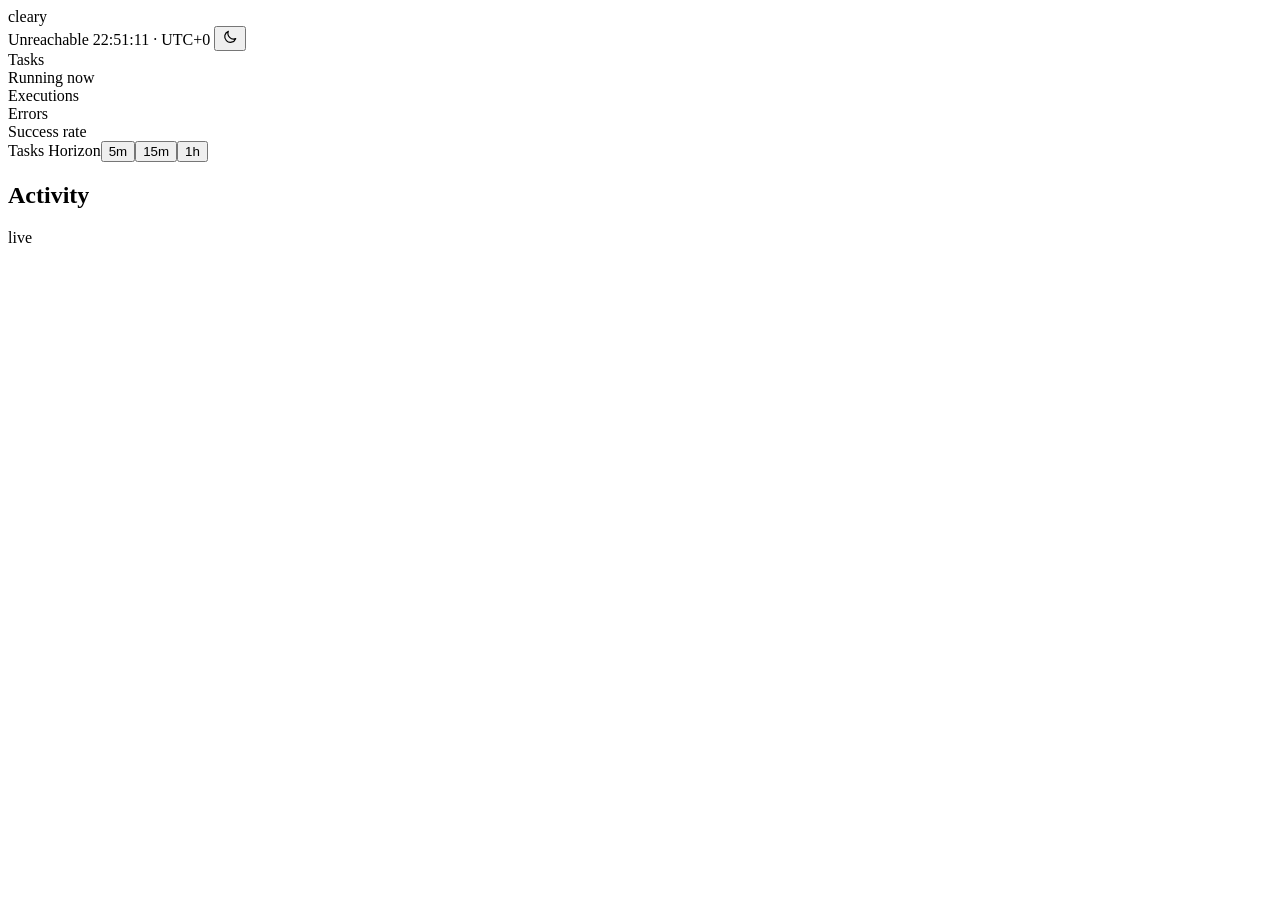
==== src/main/resources/io/github/cymoo/cleary/dashboard/index.html @ 1f128c45 "feat: built-in web dashboard, lifecycle listeners, and reschedule Move the dashboard from the Collee" ====
<!DOCTYPE html>
<html lang="en">
<head>
<meta charset="utf-8">
<meta name="viewport" content="width=device-width, initial-scale=1">
<title>cleary — tasks</title>
<link rel="icon" href="data:image/svg+xml,%3Csvg xmlns='http://www.w3.org/2000/svg' viewBox='0 0 16 16'%3E%3Ccircle cx='8' cy='8' r='5' fill='%236457e0'/%3E%3C/svg%3E">
<link rel="stylesheet" href="assets/styles.css">
<script>
(function () {
  var t = localStorage.getItem("cleary-theme");
  if (!t) t = window.matchMedia("(prefers-color-scheme: dark)").matches ? "dark" : "light";
  document.documentElement.dataset.theme = t;
})();
</script>
</head>
<body>
<div class="page">
  <div class="top">
    <div class="brand"><span class="wordmark">cleary</span><span class="dot"></span></div>
    <div class="top-spacer"></div>
    <span class="pill" id="pill"><span class="pd"></span><span id="pill-text">Connecting…</span></span>
    <span class="top-clock num" id="clock"></span>
    <button class="iconbtn" id="theme-btn" type="button" title="Toggle theme" aria-label="Toggle theme"></button>
  </div>

  <div class="overview" id="overview"></div>

  <section class="card">
    <div class="card-head">
      <span class="card-title">Tasks</span>
      <span class="card-sub" id="tasks-sub"></span>
      <span class="spacer"></span>
      <span class="seg2" id="window-seg"><span class="lb">Horizon</span></span>
    </div>
    <div id="rows"></div>
  </section>

  <div class="section-gap"></div>

  <div class="activity-head">
    <h2>Activity</h2>
    <span class="live"><span class="ld"></span>live</span>
  </div>
  <section class="card">
    <div id="activity"></div>
  </section>
</div>

<div class="toasts2" id="toasts"></div>

<script>
(function () {
  "use strict";

  var API = "api";
  var WINDOWS = [{ label: "5m", sec: 300 }, { label: "15m", sec: 900 }, { label: "1h", sec: 3600 }];
  var EV_GLYPH = { completed: "✓", failed: "✕", skipped: "→", retry: "↻", rejected: "⊘", lifecycle: "•" };
  var SCHED_PRESETS = [
    { label: "every 30s", value: "every 30s" },
    { label: "every 90s", value: "every 90s" },
    { label: "fixed-delay 1m", value: "fixed-delay 1m" },
    { label: "every 5 min", value: "0 */5 * * * ?" },
    { label: "hourly", value: "0 0 * * * ?" },
    { label: "daily 02:00", value: "0 0 2 * * ?" },
  ];

  /* ---------------- state ---------------- */
  var data = null;        // last /api/state payload (times are epoch ms)
  var clockSkew = 0;      // serverNow - clientNow
  var windowSec = 300;
  var selName = null;
  var online = false;

  function now() { return Date.now() + clockSkew; }

  /* ---------------- dom helpers ---------------- */
  function h(tag, cls, text) {
    var el = document.createElement(tag);
    if (cls) el.className = cls;
    if (text != null) el.textContent = text;
    return el;
  }
  var $ = function (id) { return document.getElementById(id); };

  /* ---------------- formatting ---------------- */
  function pad2(n) { return (n < 10 ? "0" : "") + n; }
  function fmtClock(ms) {
    var d = new Date(ms);
    return pad2(d.getHours()) + ":" + pad2(d.getMinutes()) + ":" + pad2(d.getSeconds());
  }
  function fmtTime(ms) { return fmtClock(ms); }
  function fmtInShort(delta) {
    var s = Math.max(0, Math.ceil(delta / 1000));
    if (s >= 86400) return Math.floor(s / 86400) + "d " + Math.floor((s % 86400) / 3600) + "h";
    if (s >= 3600) return Math.floor(s / 3600) + "h " + Math.floor((s % 3600) / 60) + "m";
    if (s >= 60) return Math.floor(s / 60) + "m " + pad2(s % 60) + "s";
    return s + "s";
  }
  function fmtRel(ms, n) {
    if (!ms) return "never";
    var s = Math.max(0, Math.floor((n - ms) / 1000));
    if (s < 5) return "just now";
    if (s < 60) return s + "s ago";
    if (s < 3600) return Math.floor(s / 60) + "m ago";
    if (s < 86400) return Math.floor(s / 3600) + "h ago";
    return Math.floor(s / 86400) + "d ago";
  }
  function fmtDur(ms) {
    if (ms < 1000) return Math.round(ms) + "ms";
    if (ms < 60000) return (ms / 1000).toFixed(1) + "s";
    return Math.floor(ms / 60000) + "m" + pad2(Math.round((ms % 60000) / 1000)) + "s";
  }
  function fmtUptime(ms) {
    var s = Math.floor(ms / 1000);
    if (s < 90) return s + "s";
    if (s < 5400) return Math.floor(s / 60) + "m";
    if (s < 129600) return Math.floor(s / 3600) + "h";
    return Math.floor(s / 86400) + "d";
  }
  var tzLabel = (function () {
    var off = -new Date().getTimezoneOffset() / 60;
    return "UTC" + (off >= 0 ? "+" : "") + off;
  })();

  /* ---------------- theme ---------------- */
  var SUN = '<svg width="17" height="17" viewBox="0 0 24 24" fill="none" stroke="currentColor" stroke-width="1.8" stroke-linecap="round"><circle cx="12" cy="12" r="4.4"/><path d="M12 2.5v2.4M12 19.1v2.4M2.5 12h2.4M19.1 12h2.4M5 5l1.7 1.7M17.3 17.3 19 19M19 5l-1.7 1.7M6.7 17.3 5 19"/></svg>';
  var MOON = '<svg width="16" height="16" viewBox="0 0 24 24" fill="none" stroke="currentColor" stroke-width="1.8" stroke-linecap="round" stroke-linejoin="round"><path d="M20.5 14.5A8.5 8.5 0 0 1 9.5 3.5a8.5 8.5 0 1 0 11 11Z"/></svg>';
  function renderThemeBtn() {
    $("theme-btn").innerHTML = document.documentElement.dataset.theme === "dark" ? SUN : MOON;
  }
  $("theme-btn").addEventListener("click", function () {
    var next = document.documentElement.dataset.theme === "dark" ? "light" : "dark";
    document.documentElement.dataset.theme = next;
    localStorage.setItem("cleary-theme", next);
    renderThemeBtn();
  });
  renderThemeBtn();

  /* ---------------- api ---------------- */
  function api(path, opts) {
    return fetch(API + path, opts).then(function (res) {
      return res.json().catch(function () {
        return { ok: false, error: "HTTP " + res.status };
      });
    });
  }
  function act(name, action, body) {
    var opts = { method: "POST" };
    if (body) {
      opts.headers = { "Content-Type": "application/json" };
      opts.body = JSON.stringify(body);
    }
    return api("/tasks/" + encodeURIComponent(name) + "/" + action, opts).then(function (j) {
      if (!j.ok) { toast(j.error || "Action failed", true); return false; }
      return true;
    }).catch(function () { toast("Network error", true); return false; });
  }

  /* ---------------- toasts ---------------- */
  function toast(msg, isErr) {
    var el = h("div", "toast2" + (isErr ? " err" : ""));
    el.appendChild(h("span", "tdot"));
    el.appendChild(document.createTextNode(msg));
    $("toasts").appendChild(el);
    setTimeout(function () { el.remove(); }, 3200);
  }

  /* ---------------- top bar ---------------- */
  function renderPill() {
    var pill = $("pill"), text = $("pill-text");
    if (!online) {
      pill.className = "pill stopped";
      text.textContent = "Unreachable";
      return;
    }
    if (data && data.stats.started_at) {
      pill.className = "pill";
      text.textContent = "Scheduler running · " + fmtUptime(now() - data.stats.started_at);
    } else {
      pill.className = "pill stopped";
      text.textContent = "Scheduler not started";
    }
  }
  function renderClock() {
    $("clock").textContent = fmtClock(now()) + " · " + tzLabel;
  }

  /* ---------------- overview ---------------- */
  var ovRefs = null;
  function buildOverview() {
    var root = $("overview");
    function block(label) {
      var ov = h("div", "ov");
      var big = h("span", "big num");
      ov.appendChild(big);
      ov.appendChild(h("span", "lbl", label));
      root.appendChild(ov);
      return { ov: ov, big: big };
    }
    ovRefs = {
      tasks: block("Tasks"),
      running: block("Running now"),
      runs: block("Executions"),
      errors: block("Errors"),
      rate: block("Success rate"),
    };
  }
  function renderOverview() {
    var s = data.stats;
    ovRefs.tasks.big.textContent = "";
    ovRefs.tasks.big.appendChild(document.createTextNode(String(s.total_tasks)));
    ovRefs.tasks.big.appendChild(h("span", "frac", " / " + s.enabled_tasks + " active"));
    ovRefs.running.big.textContent = String(s.running_tasks);
    ovRefs.running.ov.className = "ov" + (s.running_tasks > 0 ? " is-accent" : "");
    ovRefs.runs.big.textContent = s.total_runs.toLocaleString();
    ovRefs.errors.big.textContent = s.total_errors.toLocaleString();
    ovRefs.errors.ov.className = "ov" + (s.total_errors > 0 ? " is-red" : "");
    var rate = s.total_runs > 0 ? ((s.total_runs - s.total_errors) / s.total_runs) * 100 : 100;
    ovRefs.rate.big.textContent = "";
    ovRefs.rate.big.appendChild(document.createTextNode(rate.toFixed(1)));
    ovRefs.rate.big.appendChild(h("span", "frac", "%"));
  }

  /* ---------------- window segmented control ---------------- */
  (function () {
    var seg = $("window-seg");
    WINDOWS.forEach(function (w) {
      var b = h("button", w.sec === windowSec ? "on" : "", w.label);
      b.addEventListener("click", function () {
        windowSec = w.sec;
        Array.prototype.forEach.call(seg.querySelectorAll("button"), function (x) { x.className = ""; });
        b.className = "on";
        poll();
      });
      seg.appendChild(b);
    });
  })();

  function renderTasksSub() {
    var s = data.stats;
    $("tasks-sub").textContent = data.tasks.length + " registered · " + s.workers + " workers";
  }

  /* ---------------- task rows ---------------- */
  var rowMap = new Map();
  var rowOrder = "";
  var rulerEl = null;
  var emptyEl = null;

  function buildRuler() {
    var head = h("div", "trow thead");
    head.appendChild(h("span"));
    head.appendChild(h("span", "colcap", "Task"));
    rulerEl = h("div", "ruler2");
    head.appendChild(rulerEl);
    var nr = h("span", "colcap", "Next run");
    nr.style.textAlign = "right";
    head.appendChild(nr);
    head.appendChild(h("span"));
    $("rows").appendChild(head);
    renderRuler();
  }
  function renderRuler() {
    if (!rulerEl) return;
    rulerEl.textContent = "";
    rulerEl.appendChild(h("span", "r0", "NOW"));
    for (var i = 1; i <= 4; i++) {
      var frac = i / 5, sec = windowSec * frac;
      var label = "+" + (sec >= 3600 ? (sec / 3600) + "h" : sec >= 60 ? (sec / 60) + "m" : sec + "s");
      var m = h("span", "rm num", label);
      m.style.left = (frac * 100) + "%";
      rulerEl.appendChild(m);
    }
  }

  function buildRow(name) {
    var root = h("div", "trow");
    var dot = h("span", "sdot ok");
    root.appendChild(dot);

    var tname = h("div", "tname");
    var nm = h("div", "nm", name);
    var meta = h("div", "meta num");
    tname.appendChild(nm); tname.appendChild(meta);
    root.appendChild(tname);

    var lane = h("div", "lane2");
    var rail = h("div", "rail");
    var glow = h("div", "runglow");
    glow.style.display = "none";
    var note = h("span", "lnote num");
    lane.appendChild(rail); lane.appendChild(glow); lane.appendChild(note);
    root.appendChild(lane);

    var tnext = h("div", "tnext");
    var cd = h("div", "cd num");
    var sub = h("div", "sub num");
    tnext.appendChild(cd); tnext.appendChild(sub);
    root.appendChild(tnext);

    var acts = h("div", "tacts");
    var btnRun = h("button", "rbtn", "Run");
    var btnPause = h("button", "rbtn", "Pause");
    acts.appendChild(btnRun); acts.appendChild(btnPause);
    root.appendChild(acts);

    root.tabIndex = 0;
    root.setAttribute("role", "button");
    root.setAttribute("aria-label", name + " — task details");
    root.addEventListener("click", function () { selName === name ? closeDrawer() : openDrawer(name); });
    root.addEventListener("keydown", function (e) {
      if (e.target === root && (e.key === "Enter" || e.key === " ")) {
        e.preventDefault();
        selName === name ? closeDrawer() : openDrawer(name);
      }
    });
    acts.addEventListener("click", function (e) { e.stopPropagation(); });
    btnRun.addEventListener("click", function () { doRun(name); });
    btnPause.addEventListener("click", function () { doTogglePause(name); });

    return { root: root, dot: dot, meta: meta, lane: lane, glow: glow, note: note,
             cd: cd, sub: sub, btnPause: btnPause, ticks: new Map(), task: null };
  }

  function updateRow(r) {
    var t = r.task, n = now();
    var st = t.running ? "run" : !t.enabled ? "off" : (t.last_error ? "err" : "ok");
    r.dot.className = "sdot " + st;
    r.root.className = "trow" + (selName === t.name ? " sel" : "") + (!t.enabled ? " paused" : "");

    // meta line
    r.meta.textContent = "";
    r.meta.appendChild(document.createTextNode(t.meaning + " · " + t.run_count.toLocaleString() + " runs"));
    if (t.error_count > 0) {
      r.meta.appendChild(document.createTextNode(" · "));
      r.meta.appendChild(h("span", "er", t.error_count.toLocaleString() + " errors"));
    }
    if (t.skip_count > 0) {
      r.meta.appendChild(document.createTextNode(" · "));
      r.meta.appendChild(h("span", "sk", t.skip_count.toLocaleString() + " skips"));
    }

    // countdown block
    if (t.running) {
      r.cd.className = "cd num running";
      r.cd.textContent = "Running · " + (t.lastMs ? fmtDur(Math.max(0, n - t.lastMs)) : "");
      r.sub.textContent = t.running_count > 1 ? t.running_count + " instances" : "in flight";
    } else if (!t.enabled) {
      r.cd.className = "cd num off";
      r.cd.textContent = "Paused";
      r.sub.textContent = "manual run allowed";
    } else if (t.nextMs) {
      var delta = t.nextMs - n;
      r.cd.className = "cd num" + (delta < 15000 ? " soon" : "");
      r.cd.textContent = "in " + fmtInShort(delta);
      r.sub.textContent = "ran " + fmtRel(t.lastMs, n);
    } else {
      r.cd.className = "cd num off";
      r.cd.textContent = "—";
      r.sub.textContent = t.expr || t.schedule ? "not scheduled" : "manual only";
    }
    r.btnPause.textContent = t.enabled ? "Pause" : "Resume";

    updateLane(r, n);
  }

  function updateLane(r, n) {
    var t = r.task;
    var windowMs = windowSec * 1000;
    r.lane.classList.toggle("paused-lane", !t.enabled);
    r.glow.style.display = t.running ? "" : "none";

    var visible = new Set();
    if (t.enabled) {
      for (var i = 0; i < t.upcomingMs.length; i++) {
        var ts = t.upcomingMs[i];
        var pct = ((ts - n) / windowMs) * 100;
        if (pct < -1 || pct > 100) continue;
        visible.add(ts);
        var tk = r.ticks.get(ts);
        if (!tk) {
          tk = h("span", "tk");
          tk.style.left = pct + "%";
          r.ticks.set(ts, tk);
          r.lane.appendChild(tk);
        } else {
          tk.style.left = pct + "%";
        }
        tk.classList.toggle("far", pct > 62);
      }
    }
    r.ticks.forEach(function (tk, ts) {
      if (!visible.has(ts)) { tk.remove(); r.ticks.delete(ts); }
    });

    if (!t.enabled) {
      r.note.textContent = "Paused";
    } else if (visible.size === 0 && t.nextMs) {
      r.note.textContent = "next " + fmtInShort(t.nextMs - n);
    } else {
      r.note.textContent = "";
    }
  }

  function renderRows() {
    var rows = $("rows");
    if (!rulerEl) buildRuler();

    if (!data.tasks.length) {
      if (!emptyEl) {
        emptyEl = h("div", "rows-empty", "No tasks registered. Add tasks with scheduler.task(\"name\") { … } in your code.");
        rows.appendChild(emptyEl);
      }
    } else if (emptyEl) {
      emptyEl.remove();
      emptyEl = null;
    }

    var seen = new Set();
    data.tasks.forEach(function (t) {
      seen.add(t.name);
      var r = rowMap.get(t.name);
      if (!r) {
        r = buildRow(t.name);
        rowMap.set(t.name, r);
        rows.appendChild(r.root);
      }
      r.task = t;
      updateRow(r);
    });
    rowMap.forEach(function (r, name) {
      if (!seen.has(name)) { r.root.remove(); rowMap.delete(name); }
    });

    var order = data.tasks.map(function (t) { return t.name; }).join("\n");
    if (order !== rowOrder) {
      data.tasks.forEach(function (t) { rows.appendChild(rowMap.get(t.name).root); });
      rowOrder = order;
    }
  }

  /* ---------------- activity ---------------- */
  var actSig = "";
  function renderActivity() {
    var events = data.events || [];
    var sig = events.length + ":" + (events.length ? events[0].at + events[0].kind + events[0].task : "");
    if (sig === actSig) return;
    actSig = sig;

    var root = $("activity");
    root.textContent = "";
    if (!events.length) {
      root.appendChild(h("div", "act-empty", "No activity yet."));
      return;
    }
    events.slice(0, 30).forEach(function (ev) {
      var row = h("div", "act k-" + ev.kind);
      row.appendChild(h("span", "t num", fmtTime(ev.atMs)));
      row.appendChild(h("span", "badge", EV_GLYPH[ev.kind] || "•"));
      row.appendChild(h("span", "nm" + (ev.task ? "" : " sys"), ev.task || "scheduler"));
      row.appendChild(h("span", "msg", ev.message));
      row.appendChild(h("span", "dur num", ev.duration_ms > 0 ? fmtDur(ev.duration_ms) : ""));
      root.appendChild(row);
    });
  }

  /* ---------------- actions ---------------- */
  function doRun(name) {
    act(name, "run").then(function (ok) {
      if (ok) { toast(name + " triggered"); poll(); }
    });
  }
  function doTogglePause(name) {
    var t = findTask(name);
    if (!t) return;
    act(name, t.enabled ? "pause" : "resume").then(function (ok) {
      if (ok) { toast(name + (t.enabled ? " paused" : " resumed")); poll(); }
    });
  }
  function findTask(name) {
    if (!data) return null;
    for (var i = 0; i < data.tasks.length; i++) if (data.tasks[i].name === name) return data.tasks[i];
    return null;
  }

  /* ---------------- drawer ---------------- */
  var dw = null;        // drawer refs
  var editing = false;
  var fires = [];       // next fire times (ms) for the selected task's current schedule
  var firesExpr = "";

  function openDrawer(name) {
    closeDrawer();
    selName = name;
    var t = findTask(name);
    if (!t) return;
    buildDrawer();
    if (t.expr) fetchFires(t.expr);
    renderRows();
  }
  function closeDrawer() {
    if (dw) { dw.scrim.remove(); dw.root.remove(); dw = null; }
    selName = null;
    editing = false;
    fires = []; firesExpr = "";
    if (data) renderRows();
  }
  function fetchFires(expr) {
    firesExpr = expr;
    api("/schedule/preview?expr=" + encodeURIComponent(expr)).then(function (j) {
      if (j.ok && firesExpr === expr) {
        fires = j.next || [];
        if (dw && !editing) renderDrawer();
      }
    }).catch(function () {});
  }

  function spec(parent, key) {
    var row = h("div", "spec2");
    row.appendChild(h("span", "k", key));
    var v = h("span", "v");
    row.appendChild(v);
    parent.appendChild(row);
    return v;
  }
  function section(parent, title) {
    var sec = h("div", "dsec2");
    var head = h("div", "dsec2-title");
    head.appendChild(h("span", null, title));
    sec.appendChild(head);
    parent.appendChild(sec);
    return { sec: sec, head: head };
  }

  function buildDrawer() {
    var scrim = h("div", "scrim2");
    scrim.addEventListener("click", closeDrawer);
    var root = h("aside", "drawer2");

    // head
    var head = h("div", "dw2-head");
    var top = h("div", "dw2-top");
    var dot = h("span", "sdot ok");
    var nameEl = h("span", "dw2-name", selName);
    var close = h("button", "dw2-close", "✕");
    close.addEventListener("click", closeDrawer);
    top.appendChild(dot); top.appendChild(nameEl); top.appendChild(close);
    head.appendChild(top);
    var stateLine = h("div", "dw2-state");
    head.appendChild(stateLine);
    var acts = h("div", "dw2-acts");
    var btnRun = h("button", "btn2 primary grow", "Run now");
    var btnPause = h("button", "btn2 grow", "Pause");
    btnRun.addEventListener("click", function () { doRun(selName); });
    btnPause.addEventListener("click", function () { doTogglePause(selName); });
    acts.appendChild(btnRun); acts.appendChild(btnPause);
    head.appendChild(acts);
    root.appendChild(head);

    var body = h("div", "dw2-body");
    root.appendChild(body);

    // schedule
    var sched = section(body, "Schedule");
    var editBtn = h("button", "linkbtn", "Edit");
    sched.head.appendChild(editBtn);
    var schedView = h("div");
    sched.sec.appendChild(schedView);
    var schedEdit = h("div");
    schedEdit.style.display = "none";
    sched.sec.appendChild(schedEdit);
    editBtn.addEventListener("click", function () { startEdit(); });

    // policy
    var pol = section(body, "Execution policy");
    var vTimeout = spec(pol.sec, "Timeout");
    var vOverlap = spec(pol.sec, "Overlap");
    var vRetry = spec(pol.sec, "Retry");
    var vTags = spec(pol.sec, "Tags");
    var vManual = spec(pol.sec, "Manual trigger");
    vManual.className = "v soft";
    vManual.textContent = "Allowed while paused";

    // stats
    var st = section(body, "Statistics");
    var vExec = spec(st.sec, "Executions");
    var vErr = spec(st.sec, "Errors");
    var vSkip = spec(st.sec, "Skips");
    var vRej = spec(st.sec, "Rejected");
    var vRate = spec(st.sec, "Success rate");
    var vLast = spec(st.sec, "Last run");
    var errBox = h("div", "errbox2");
    errBox.style.display = "none";
    st.sec.appendChild(errBox);

    // events
    var evs = section(body, "Recent events");
    var evList = h("div");
    evs.sec.appendChild(evList);

    // danger
    var danger = section(body, "Danger zone");
    var dangerBody = h("div");
    danger.sec.appendChild(dangerBody);

    document.body.appendChild(scrim);
    document.body.appendChild(root);

    dw = { scrim: scrim, root: root, dot: dot, stateLine: stateLine, btnPause: btnPause,
           schedView: schedView, schedEdit: schedEdit, editBtn: editBtn,
           vTimeout: vTimeout, vOverlap: vOverlap, vRetry: vRetry, vTags: vTags,
           vExec: vExec, vErr: vErr, vSkip: vSkip, vRej: vRej, vRate: vRate, vLast: vLast,
           errBox: errBox, evList: evList, dangerBody: dangerBody, evSig: "", confirming: false };
    renderDrawer();
    renderDanger();
  }

  function renderDrawer() {
    if (!dw) return;
    var t = findTask(selName);
    if (!t) { closeDrawer(); return; }
    var n = now();

    var st = t.running ? "run" : !t.enabled ? "off" : (t.last_error ? "err" : "ok");
    dw.dot.className = "sdot " + st;

    dw.stateLine.textContent = "";
    var b = h("b");
    if (t.running) {
      b.textContent = "Running";
      dw.stateLine.appendChild(b);
      dw.stateLine.appendChild(document.createTextNode(" · " + (t.lastMs ? fmtDur(Math.max(0, n - t.lastMs)) + " elapsed" : "in flight")));
    } else if (t.enabled) {
      b.textContent = "Idle";
      dw.stateLine.appendChild(b);
      dw.stateLine.appendChild(document.createTextNode(t.nextMs ? " · next run in " + fmtInShort(t.nextMs - n) : ""));
    } else {
      b.textContent = "Paused";
      dw.stateLine.appendChild(b);
      dw.stateLine.appendChild(document.createTextNode(" · manual runs still allowed"));
    }
    dw.btnPause.textContent = t.enabled ? "Pause" : "Resume";

    // schedule view (skipped while editing)
    if (!editing) {
      dw.editBtn.style.display = t.expr ? "" : "none";
      dw.schedView.textContent = "";
      var vExpr = spec(dw.schedView, "Expression");
      vExpr.className = "v mono";
      vExpr.textContent = t.expr || t.schedule || "manual only";
      var vMean = spec(dw.schedView, "Meaning");
      vMean.textContent = t.meaning;
      if (fires.length) {
        var fl = h("div", "fires2");
        fires.forEach(function (f) {
          if (f < n) return;
          var row = h("div", "fire2");
          row.appendChild(h("b", null, fmtTime(f)));
          row.appendChild(document.createTextNode(" — in " + fmtInShort(f - n)));
          fl.appendChild(row);
        });
        dw.schedView.appendChild(fl);
        if (fires[0] && fires[0] < n - 1500 && t.expr) fetchFires(t.expr);
      }
    }

    // policy
    dw.vTimeout.className = "v" + (t.timeout_ms > 0 ? "" : " soft");
    dw.vTimeout.textContent = t.timeout_ms > 0 ? fmtDur(t.timeout_ms) : "none";
    dw.vOverlap.className = "v soft";
    dw.vOverlap.textContent = t.allow_overlapping ? "Allow parallel runs" : "Deny — skip if running";
    dw.vRetry.className = "v soft";
    dw.vRetry.textContent = t.retry || "none";
    dw.vTags.className = "v soft";
    dw.vTags.textContent = t.tags && t.tags.length ? t.tags.join(", ") : "—";

    // stats
    dw.vExec.textContent = t.run_count.toLocaleString();
    dw.vErr.className = "v" + (t.error_count > 0 ? " red" : " soft");
    dw.vErr.textContent = t.error_count.toLocaleString();
    dw.vSkip.className = "v" + (t.skip_count > 0 ? " amber" : " soft");
    dw.vSkip.textContent = t.skip_count.toLocaleString();
    dw.vRej.className = "v" + (t.rejected_count > 0 ? " red" : " soft");
    dw.vRej.textContent = t.rejected_count.toLocaleString();
    dw.vRate.textContent = t.run_count > 0 ? (((t.run_count - t.error_count) / t.run_count) * 100).toFixed(1) + "%" : "—";
    dw.vLast.className = "v soft";
    dw.vLast.textContent = t.lastMs ? fmtRel(t.lastMs, n) : "never";
    dw.errBox.style.display = t.last_error ? "" : "none";
    dw.errBox.textContent = t.last_error;

    // events
    var evs = (data.events || []).filter(function (ev) { return ev.task === t.name; }).slice(0, 7);
    var sig = evs.length + ":" + (evs.length ? evs[0].at + evs[0].kind : "");
    if (sig !== dw.evSig) {
      dw.evSig = sig;
      dw.evList.textContent = "";
      if (!evs.length) {
        dw.evList.appendChild(h("div", "mini-empty2", "No recent events for this task."));
      }
      evs.forEach(function (ev) {
        var row = h("div", "mini2 k-" + ev.kind);
        row.appendChild(h("span", "t num", fmtTime(ev.atMs)));
        row.appendChild(h("span", "badge", EV_GLYPH[ev.kind] || "•"));
        row.appendChild(h("span", "msg", ev.message));
        row.appendChild(h("span", "dur num", ev.duration_ms > 0 ? fmtDur(ev.duration_ms) : ""));
        dw.evList.appendChild(row);
      });
    }
  }

  function renderDanger() {
    if (!dw) return;
    dw.dangerBody.textContent = "";
    if (!dw.confirming) {
      var btn = h("button", "btn2 danger", "Remove task");
      btn.addEventListener("click", function () { dw.confirming = true; renderDanger(); });
      dw.dangerBody.appendChild(btn);
    } else {
      var row = h("div", "confirm2");
      row.appendChild(h("span", "q", "Remove “" + selName + "” and its statistics?"));
      var yes = h("button", "btn2 dangerfill", "Remove");
      var no = h("button", "btn2", "Keep");
      yes.addEventListener("click", function () {
        var name = selName;
        act(name, "remove").then(function (ok) {
          if (ok) { toast(name + " removed"); closeDrawer(); poll(); }
        });
      });
      no.addEventListener("click", function () { dw.confirming = false; renderDanger(); });
      row.appendChild(yes); row.appendChild(no);
      dw.dangerBody.appendChild(row);
    }
  }

  /* ---------------- schedule editor ---------------- */
  var previewTimer = null;

  function startEdit() {
    var t = findTask(selName);
    if (!t || !dw || !t.expr) return;
    editing = true;
    dw.editBtn.style.display = "none";
    dw.schedView.style.display = "none";
    var ed = dw.schedEdit;
    ed.style.display = "";
    ed.textContent = "";

    var input = h("input", "field2");
    input.value = t.expr;
    input.placeholder = "every 90s · fixed-delay 5m · 0 */5 * * * ?";
    input.spellcheck = false;
    ed.appendChild(input);

    var chips = h("div", "chips2");
    SCHED_PRESETS.forEach(function (p) {
      var c = h("button", "chip2", p.label);
      c.addEventListener("click", function () { input.value = p.value; schedulePreview(); });
      chips.appendChild(c);
    });
    ed.appendChild(chips);

    var msg = h("div", "pmsg");
    msg.style.display = "none";
    ed.appendChild(msg);
    var firesBox = h("div", "fires2");
    firesBox.style.display = "none";
    ed.appendChild(firesBox);

    var actsRow = h("div", "edacts2");
    var apply = h("button", "btn2 primary grow", "Apply schedule");
    apply.disabled = true;
    var cancel = h("button", "btn2", "Cancel");
    actsRow.appendChild(apply); actsRow.appendChild(cancel);
    ed.appendChild(actsRow);

    function schedulePreview() {
      clearTimeout(previewTimer);
      previewTimer = setTimeout(runPreview, 250);
    }
    function runPreview() {
      var expr = input.value.trim();
      if (!expr) {
        msg.style.display = "none"; firesBox.style.display = "none";
        input.classList.remove("bad"); apply.disabled = true;
        return;
      }
      api("/schedule/preview?expr=" + encodeURIComponent(expr)).then(function (j) {
        if (input.value.trim() !== expr) return;
        if (j.ok) {
          input.classList.remove("bad");
          apply.disabled = false;
          msg.className = "pmsg ok";
          msg.style.display = "";
          msg.textContent = "";
          msg.appendChild(document.createTextNode("✓ "));
          msg.appendChild(h("b", null, j.meaning || j.expr));
          msg.appendChild(document.createTextNode(" — next fires:"));
          firesBox.style.display = "";
          firesBox.textContent = "";
          (j.next || []).forEach(function (f) {
            var row = h("div", "fire2");
            row.appendChild(h("b", null, fmtTime(f)));
            row.appendChild(document.createTextNode(" — in " + fmtInShort(f - now())));
            firesBox.appendChild(row);
          });
        } else {
          input.classList.add("bad");
          apply.disabled = true;
          msg.className = "pmsg bad";
          msg.style.display = "";
          msg.textContent = "✕ " + (j.error || "invalid expression");
          firesBox.style.display = "none";
        }
      }).catch(function () {});
    }
    input.addEventListener("input", schedulePreview);
    input.addEventListener("keydown", function (e) {
      if (e.key === "Enter" && !apply.disabled) applyNow();
      if (e.key === "Escape") { e.stopPropagation(); stopEdit(); }
    });
    cancel.addEventListener("click", stopEdit);
    function applyNow() {
      var expr = input.value.trim();
      act(selName, "schedule", { expr: expr }).then(function (ok) {
        if (ok) {
          toast(selName + " rescheduled");
          stopEdit();
          fetchFires(expr);
          poll();
        }
      });
    }
    apply.addEventListener("click", applyNow);

    input.focus();
    runPreview();
  }
  function stopEdit() {
    editing = false;
    if (!dw) return;
    dw.schedEdit.style.display = "none";
    dw.schedEdit.textContent = "";
    dw.schedView.style.display = "";
    dw.editBtn.style.display = "";
    renderDrawer();
  }

  document.addEventListener("keydown", function (e) {
    if (e.key === "Escape") {
      if (editing) stopEdit();
      else if (dw) closeDrawer();
    }
  });

  /* ---------------- poll & tick ---------------- */
  function parsePayload(j) {
    j.tasks.forEach(function (t) {
      t.nextMs = t.next_run || 0;
      t.lastMs = t.last_run || 0;
      t.upcomingMs = t.upcoming || [];
    });
    (j.events || []).forEach(function (ev) { ev.atMs = ev.at; });
    return j;
  }

  var polling = false;
  function poll() {
    if (polling) return;
    polling = true;
    fetch(API + "/state?window=" + windowSec, { cache: "no-store" })
      .then(function (res) {
        if (!res.ok) throw new Error("HTTP " + res.status);
        return res.json();
      })
      .then(function (j) {
        data = parsePayload(j);
        clockSkew = j.now - Date.now();
        online = true;
        renderAll();
      })
      .catch(function () {
        online = false;
        renderPill();
      })
      .finally(function () { polling = false; });
  }

  function renderAll() {
    if (!data) return;
    renderPill();
    renderClock();
    renderOverview();
    renderTasksSub();
    renderRuler();
    renderRows();
    renderActivity();
    renderDrawer();
  }

  function tick() {
    renderClock();
    if (!data) return;
    renderPill();
    rowMap.forEach(function (r) { if (r.task) updateRow(r); });
    renderDrawer();
  }

  buildOverview();
  poll();
  setInterval(poll, 2000);
  setInterval(tick, 1000);
})();
</script>
</body>
</html>
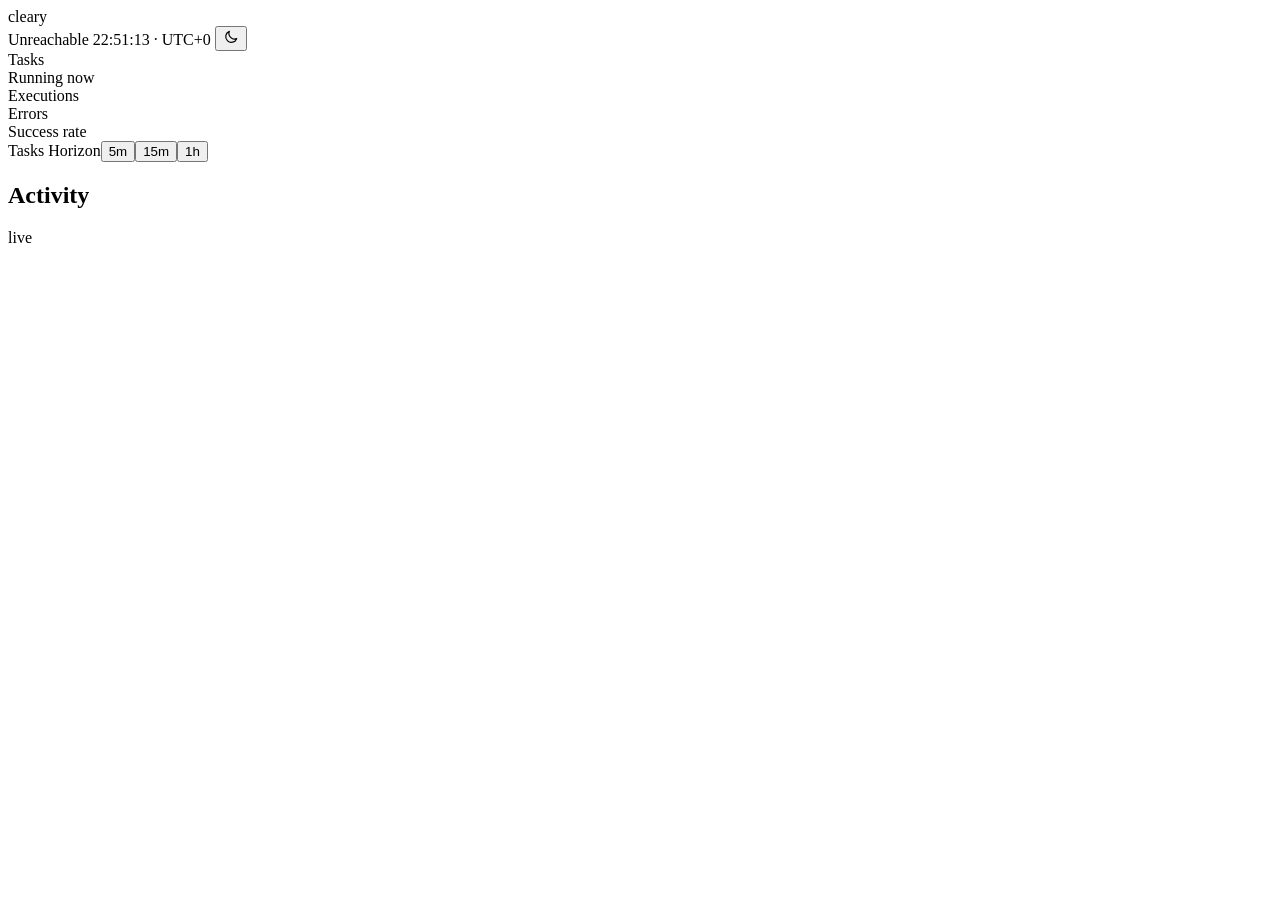
==== commit 68f32fd2: "refactor(dashboard): rebuild on Colleen; mountable as a sub-app Replace the JDK HttpServer implement" ====
--- a/src/main/resources/io/github/cymoo/cleary/dashboard/index.html
+++ b/src/main/resources/io/github/cymoo/cleary/dashboard/index.html
@@ -174,9 +174,9 @@
       text.textContent = "Unreachable";
       return;
     }
-    if (data && data.stats.started_at) {
+    if (data && data.stats.startedAt) {
       pill.className = "pill";
-      text.textContent = "Scheduler running · " + fmtUptime(now() - data.stats.started_at);
+      text.textContent = "Scheduler running · " + fmtUptime(now() - data.stats.startedAt);
     } else {
       pill.className = "pill stopped";
       text.textContent = "Scheduler not started";
@@ -209,14 +209,14 @@
   function renderOverview() {
     var s = data.stats;
     ovRefs.tasks.big.textContent = "";
-    ovRefs.tasks.big.appendChild(document.createTextNode(String(s.total_tasks)));
-    ovRefs.tasks.big.appendChild(h("span", "frac", " / " + s.enabled_tasks + " active"));
-    ovRefs.running.big.textContent = String(s.running_tasks);
-    ovRefs.running.ov.className = "ov" + (s.running_tasks > 0 ? " is-accent" : "");
-    ovRefs.runs.big.textContent = s.total_runs.toLocaleString();
-    ovRefs.errors.big.textContent = s.total_errors.toLocaleString();
-    ovRefs.errors.ov.className = "ov" + (s.total_errors > 0 ? " is-red" : "");
-    var rate = s.total_runs > 0 ? ((s.total_runs - s.total_errors) / s.total_runs) * 100 : 100;
+    ovRefs.tasks.big.appendChild(document.createTextNode(String(s.totalTasks)));
+    ovRefs.tasks.big.appendChild(h("span", "frac", " / " + s.enabledTasks + " active"));
+    ovRefs.running.big.textContent = String(s.runningTasks);
+    ovRefs.running.ov.className = "ov" + (s.runningTasks > 0 ? " is-accent" : "");
+    ovRefs.runs.big.textContent = s.totalRuns.toLocaleString();
+    ovRefs.errors.big.textContent = s.totalErrors.toLocaleString();
+    ovRefs.errors.ov.className = "ov" + (s.totalErrors > 0 ? " is-red" : "");
+    var rate = s.totalRuns > 0 ? ((s.totalRuns - s.totalErrors) / s.totalRuns) * 100 : 100;
     ovRefs.rate.big.textContent = "";
     ovRefs.rate.big.appendChild(document.createTextNode(rate.toFixed(1)));
     ovRefs.rate.big.appendChild(h("span", "frac", "%"));
@@ -325,27 +325,27 @@
 
   function updateRow(r) {
     var t = r.task, n = now();
-    var st = t.running ? "run" : !t.enabled ? "off" : (t.last_error ? "err" : "ok");
+    var st = t.running ? "run" : !t.enabled ? "off" : (t.lastError ? "err" : "ok");
     r.dot.className = "sdot " + st;
     r.root.className = "trow" + (selName === t.name ? " sel" : "") + (!t.enabled ? " paused" : "");
 
     // meta line
     r.meta.textContent = "";
-    r.meta.appendChild(document.createTextNode(t.meaning + " · " + t.run_count.toLocaleString() + " runs"));
-    if (t.error_count > 0) {
+    r.meta.appendChild(document.createTextNode(t.meaning + " · " + t.runCount.toLocaleString() + " runs"));
+    if (t.errorCount > 0) {
       r.meta.appendChild(document.createTextNode(" · "));
-      r.meta.appendChild(h("span", "er", t.error_count.toLocaleString() + " errors"));
-    }
-    if (t.skip_count > 0) {
+      r.meta.appendChild(h("span", "er", t.errorCount.toLocaleString() + " errors"));
+    }
+    if (t.skipCount > 0) {
       r.meta.appendChild(document.createTextNode(" · "));
-      r.meta.appendChild(h("span", "sk", t.skip_count.toLocaleString() + " skips"));
+      r.meta.appendChild(h("span", "sk", t.skipCount.toLocaleString() + " skips"));
     }
 
     // countdown block
     if (t.running) {
       r.cd.className = "cd num running";
       r.cd.textContent = "Running · " + (t.lastMs ? fmtDur(Math.max(0, n - t.lastMs)) : "");
-      r.sub.textContent = t.running_count > 1 ? t.running_count + " instances" : "in flight";
+      r.sub.textContent = t.runningCount > 1 ? t.runningCount + " instances" : "in flight";
     } else if (!t.enabled) {
       r.cd.className = "cd num off";
       r.cd.textContent = "Paused";
@@ -460,7 +460,7 @@
       row.appendChild(h("span", "badge", EV_GLYPH[ev.kind] || "•"));
       row.appendChild(h("span", "nm" + (ev.task ? "" : " sys"), ev.task || "scheduler"));
       row.appendChild(h("span", "msg", ev.message));
-      row.appendChild(h("span", "dur num", ev.duration_ms > 0 ? fmtDur(ev.duration_ms) : ""));
+      row.appendChild(h("span", "dur num", ev.durationMs > 0 ? fmtDur(ev.durationMs) : ""));
       root.appendChild(row);
     });
   }
@@ -622,7 +622,7 @@
     if (!t) { closeDrawer(); return; }
     var n = now();
 
-    var st = t.running ? "run" : !t.enabled ? "off" : (t.last_error ? "err" : "ok");
+    var st = t.running ? "run" : !t.enabled ? "off" : (t.lastError ? "err" : "ok");
     dw.dot.className = "sdot " + st;
 
     dw.stateLine.textContent = "";
@@ -666,28 +666,28 @@
     }
 
     // policy
-    dw.vTimeout.className = "v" + (t.timeout_ms > 0 ? "" : " soft");
-    dw.vTimeout.textContent = t.timeout_ms > 0 ? fmtDur(t.timeout_ms) : "none";
+    dw.vTimeout.className = "v" + (t.timeoutMs > 0 ? "" : " soft");
+    dw.vTimeout.textContent = t.timeoutMs > 0 ? fmtDur(t.timeoutMs) : "none";
     dw.vOverlap.className = "v soft";
-    dw.vOverlap.textContent = t.allow_overlapping ? "Allow parallel runs" : "Deny — skip if running";
+    dw.vOverlap.textContent = t.allowOverlapping ? "Allow parallel runs" : "Deny — skip if running";
     dw.vRetry.className = "v soft";
     dw.vRetry.textContent = t.retry || "none";
     dw.vTags.className = "v soft";
     dw.vTags.textContent = t.tags && t.tags.length ? t.tags.join(", ") : "—";
 
     // stats
-    dw.vExec.textContent = t.run_count.toLocaleString();
-    dw.vErr.className = "v" + (t.error_count > 0 ? " red" : " soft");
-    dw.vErr.textContent = t.error_count.toLocaleString();
-    dw.vSkip.className = "v" + (t.skip_count > 0 ? " amber" : " soft");
-    dw.vSkip.textContent = t.skip_count.toLocaleString();
-    dw.vRej.className = "v" + (t.rejected_count > 0 ? " red" : " soft");
-    dw.vRej.textContent = t.rejected_count.toLocaleString();
-    dw.vRate.textContent = t.run_count > 0 ? (((t.run_count - t.error_count) / t.run_count) * 100).toFixed(1) + "%" : "—";
+    dw.vExec.textContent = t.runCount.toLocaleString();
+    dw.vErr.className = "v" + (t.errorCount > 0 ? " red" : " soft");
+    dw.vErr.textContent = t.errorCount.toLocaleString();
+    dw.vSkip.className = "v" + (t.skipCount > 0 ? " amber" : " soft");
+    dw.vSkip.textContent = t.skipCount.toLocaleString();
+    dw.vRej.className = "v" + (t.rejectedCount > 0 ? " red" : " soft");
+    dw.vRej.textContent = t.rejectedCount.toLocaleString();
+    dw.vRate.textContent = t.runCount > 0 ? (((t.runCount - t.errorCount) / t.runCount) * 100).toFixed(1) + "%" : "—";
     dw.vLast.className = "v soft";
     dw.vLast.textContent = t.lastMs ? fmtRel(t.lastMs, n) : "never";
-    dw.errBox.style.display = t.last_error ? "" : "none";
-    dw.errBox.textContent = t.last_error;
+    dw.errBox.style.display = t.lastError ? "" : "none";
+    dw.errBox.textContent = t.lastError;
 
     // events
     var evs = (data.events || []).filter(function (ev) { return ev.task === t.name; }).slice(0, 7);
@@ -703,7 +703,7 @@
         row.appendChild(h("span", "t num", fmtTime(ev.atMs)));
         row.appendChild(h("span", "badge", EV_GLYPH[ev.kind] || "•"));
         row.appendChild(h("span", "msg", ev.message));
-        row.appendChild(h("span", "dur num", ev.duration_ms > 0 ? fmtDur(ev.duration_ms) : ""));
+        row.appendChild(h("span", "dur num", ev.durationMs > 0 ? fmtDur(ev.durationMs) : ""));
         dw.evList.appendChild(row);
       });
     }
@@ -856,8 +856,8 @@
   /* ---------------- poll & tick ---------------- */
   function parsePayload(j) {
     j.tasks.forEach(function (t) {
-      t.nextMs = t.next_run || 0;
-      t.lastMs = t.last_run || 0;
+      t.nextMs = t.nextRun || 0;
+      t.lastMs = t.lastRun || 0;
       t.upcomingMs = t.upcoming || [];
     });
     (j.events || []).forEach(function (ev) { ev.atMs = ev.at; });
